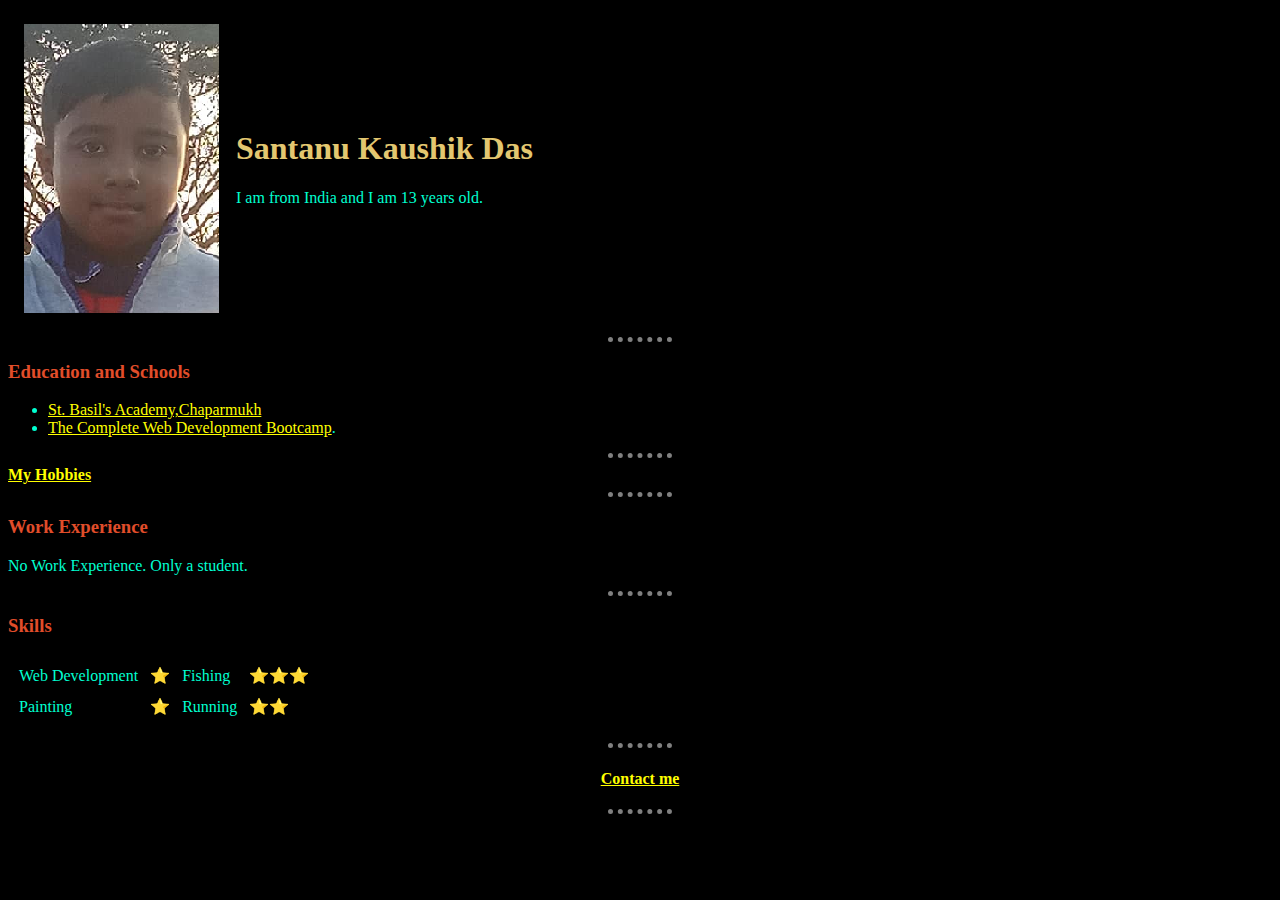
==== index.html @ f2b010ee "Update index.html" ====
<html lang="en" dir="ltr">

<head>
  <meta charset="utf-8">
  <title>Santanu's Personal Site</title>
    <link rel="stylesheet" href="css/styles.css">
</head>

<body>
  <table cellspacing="15">
    <tr>
      <td><img src="Images\img1.png" alt="an image of Santanu"></td>
      <td>
        <h1>Santanu Kaushik Das</h1>
        <p>
          I am from India and  I am 13 years old.
      </td>
    </tr>
  </table>
  <hr>
  </p>
  <p>
  <h3>Education and Schools</h3>
  <ul>
    <li><a href="http://stbasil.in">St. Basil's Academy,Chaparmukh</a></li>
    <li><a href="https://www.udemy.com/course/the-complete-web-development-bootcamp/">The Complete Web Development Bootcamp</a>.</li>
  </ul>
  </p>
  <hr>
    <a  href="hobbies.html"><b>My Hobbies</b></a>
  <hr>
  <p>
    <h3>Work Experience</h3>
    No Work Experience. Only a student.
  </p>
  <hr>
  <p>
    <h3>Skills</h3>
  <table cellspacing="10">

      <tr>
        <td>Web Development</td><td>⭐</td>
        <td>Fishing</td><td>⭐⭐⭐</td>
      </tr>
      <tr>
        <td>Painting</td><td>⭐</td>
        <td>Running</td><td>⭐⭐</td>
      </tr>

  </table>
  </p>
  <hr>
  <p>
<center><h4><a href="contact_details.html">Contact me</a></h4></center>
  </p>
<hr size ="5">
</body>
</html>
---- css/styles.css ----
body{
  font-family: cursive;
  background-image: url("background4.png");
  background-repeat: repeat;
  background-size : 100% 100%;
  color:#00FFD1;
  background-color: black;
  }

div{
  color: blue;
}
  h1{
    color: #E3C770;
  }

  h3{
    color: #E14D2A;
  }
  a{
    color: yellow;
  }
  hr {

border-color: grey;
border-style: dotted none none;
border-width: 5px;
width: 5%;

}
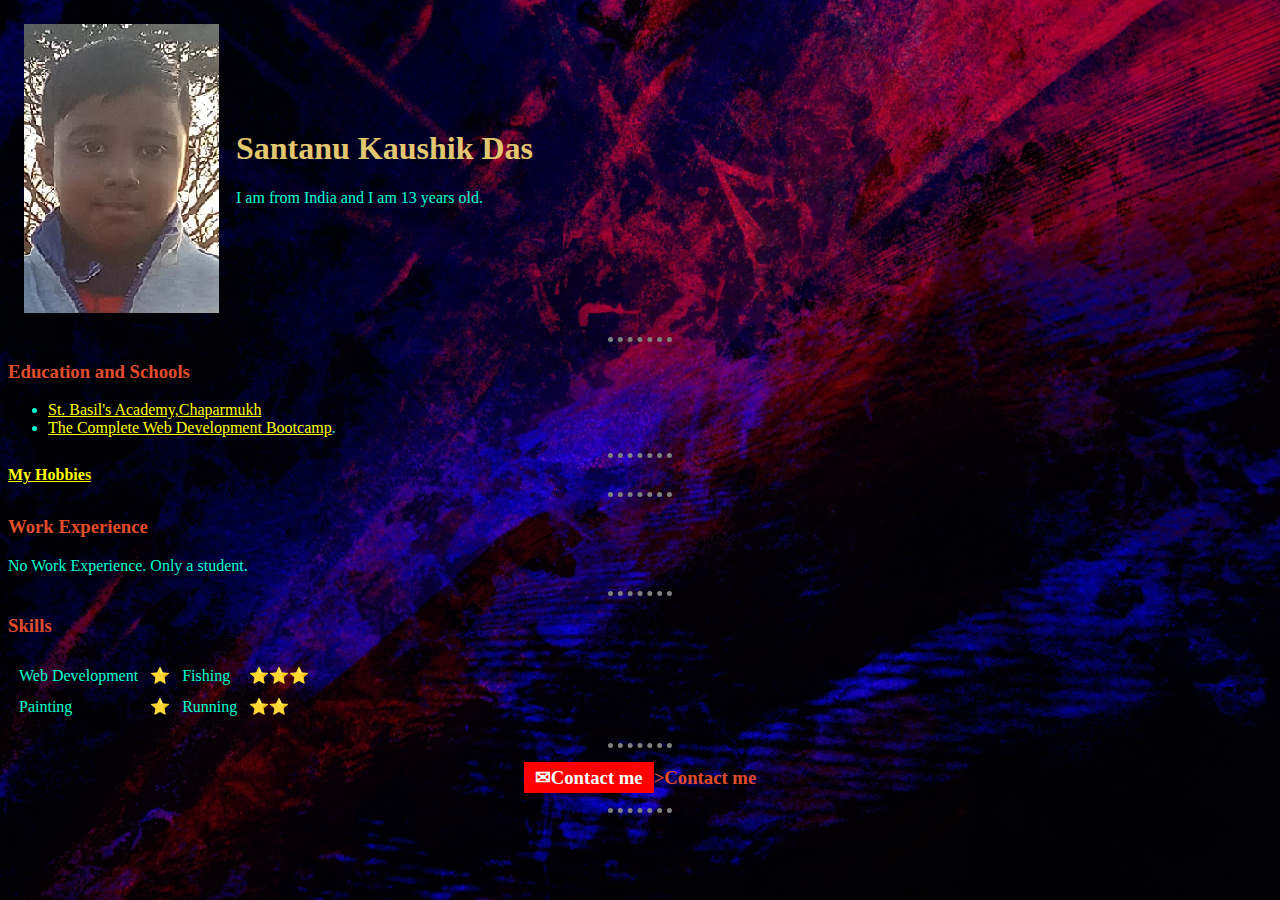
==== commit 9622a483: "Update index.html" ====
--- a/index.html
+++ b/index.html
@@ -51,7 +51,7 @@
   </p>
   <hr>
   <p>
-<center><h4><a href="contact_details.html">Contact me</a></h4></center>
+<center><h3><a href="contact_details.html" <a href="contact_details.html" style="color: white;background-color: red;padding: 5px 11px;border-style: 2px solid;text-decoration: none">✉Contact me</a>>Contact me</a></h3></center>
   </p>
 <hr size ="5">
 </body>
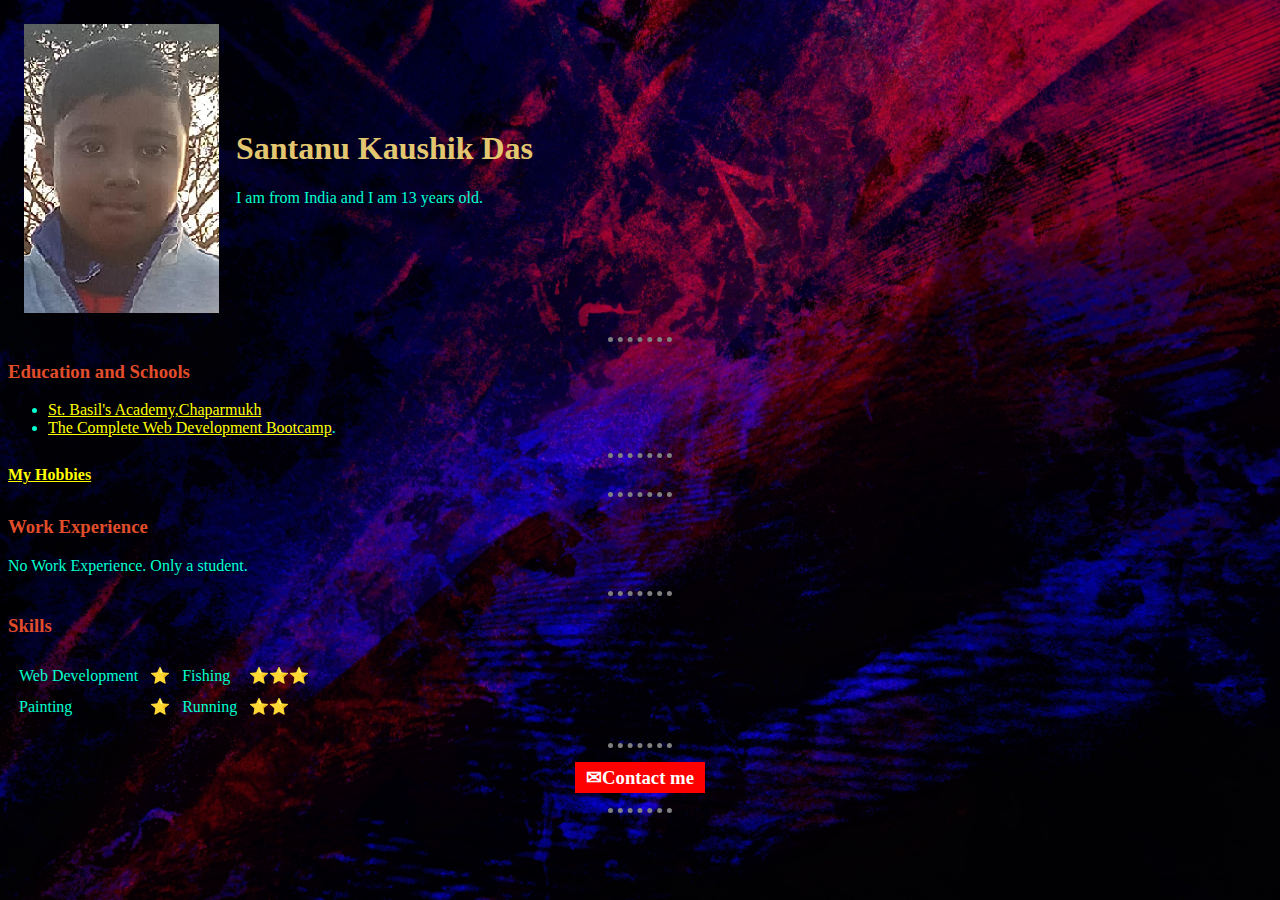
==== commit b695e5e7: "Update index.html" ====
--- a/index.html
+++ b/index.html
@@ -51,7 +51,7 @@
   </p>
   <hr>
   <p>
-<center><h3><a href="contact_details.html" <a href="contact_details.html" style="color: white;background-color: red;padding: 5px 11px;border-style: 2px solid;text-decoration: none">✉Contact me</a>>Contact me</a></h3></center>
+<center><h3><a href="contact_details.html" <a href="contact_details.html" style="color: white;background-color: red;padding: 5px 11px;border-style: 2px solid;text-decoration: none">✉Contact me</a></h3></center>
   </p>
 <hr size ="5">
 </body>
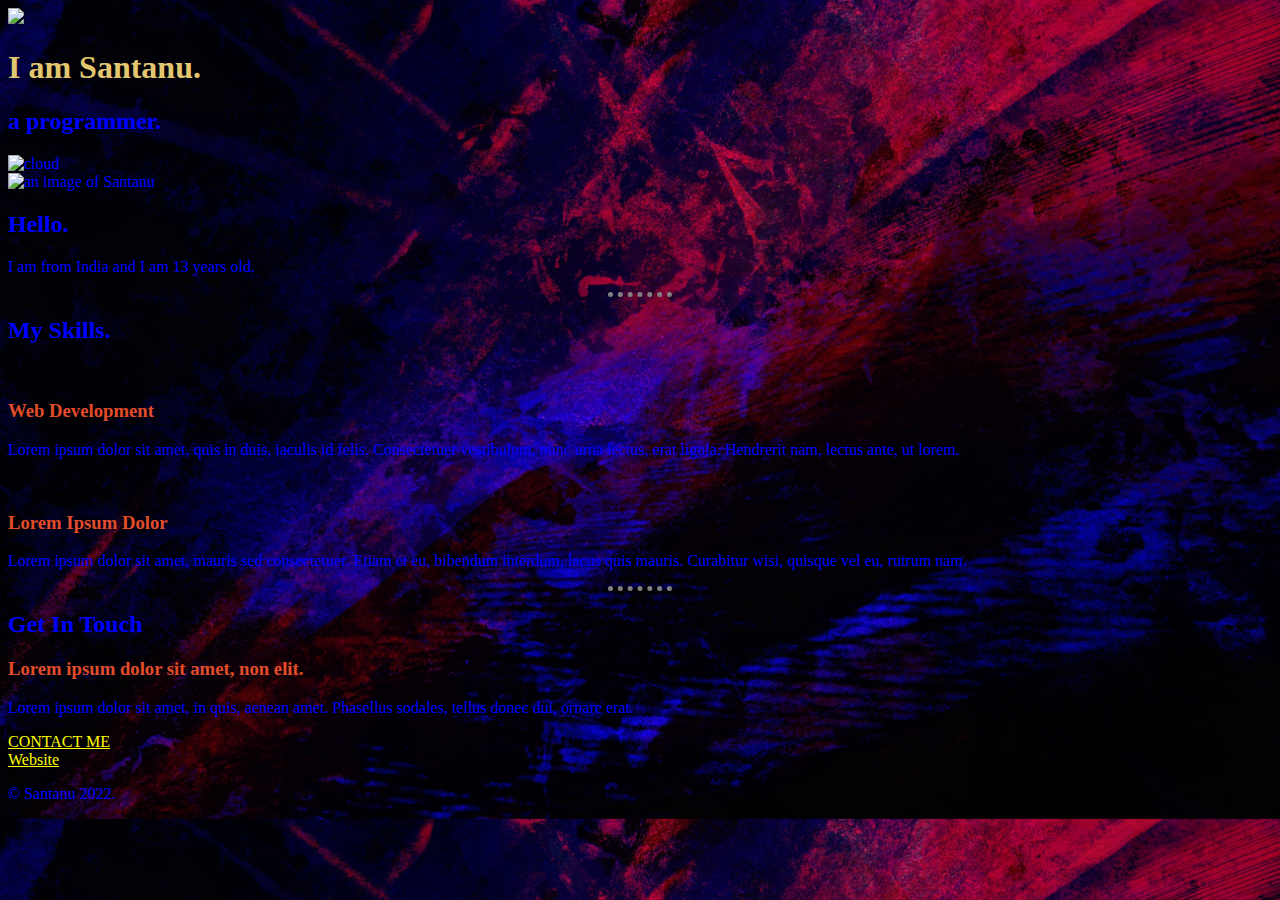
==== commit 5cc581ca: "update index.html" ====
--- a/index.html
+++ b/index.html
@@ -1,58 +1,58 @@
+<!DOCTYPE html>
 <html lang="en" dir="ltr">
+  <head>
+    <meta charset="utf-8">
+    <title>Santanu Kaushik Das</title>
+    <link rel="icon" href="favicon.ico">
+    <link rel="stylesheet" href="css/styles.css">
+    <link rel="preconnect" href="https://fonts.googleapis.com">
+    <link rel="preconnect" href="https://fonts.googleapis.com">
+    <link rel="preconnect" href="https://fonts.gstatic.com" crossorigin>
+    <link href="https://fonts.googleapis.com/css2?family=Poppins&display=swap" rel="stylesheet">
+    <link rel="preconnect" href="https://fonts.gstatic.com" crossorigin>
+    <link href="https://fonts.googleapis.com/css2?family=Fasthand&display=swap" rel="stylesheet">
+  </head>
+  <body>
+    <div class="home">
+      <img src="https://media1.giphy.com/media/TercUvhYRPkmkDUNZk/200w.webp?cid=ecf05e47uytrkayiejtx4tissjgmz1xnknlc2nndv8haky32&rid=200w.webp&ct=s" class="cloud1">
+      <p><h1 class="line1">I am Santanu.</h1></p>
+      <h2 class="l2">a <span class="student">programmer</span>.</h2>
+      <img src="images/cloud.png" alt="cloud" class="cloud2">
+    </div>
 
-<head>
-  <meta charset="utf-8">
-  <title>Santanu's Personal Site</title>
-    <link rel="stylesheet" href="css/styles.css">
-</head>
+    <div class="middle-container">
+      <div class="profile">
+        <img src="images/img1.png" alt="an image of Santanu">
+        <h2>Hello.</h2>
+        <p>I am from India and I am 13 years old.</p>
+      </div>
+      <hr>
+      <div class="skills">
+        <h2>My Skills.</h2>
+        <div class="skill-row">
+          <img class="skillimg1" src="images/computer.png" alt="">
+          <h3>Web Development</h3>
+          <p class="s1-description">Lorem ipsum dolor sit amet, quis in duis, iaculis id felis. Consectetuer vestibulum, nunc urna lectus, erat ligula. Hendrerit nam, lectus ante, ut lorem.</p>
+        </div>
+        <div class="skill-row">
+          <img class="skillimg2" src="images/chillies.png" alt="">
+          <h3>Lorem Ipsum Dolor</h3>
+          <p class="s2-description">Lorem ipsum dolor sit amet, mauris sed consectetuer. Etiam et eu, bibendum interdum, lacus quis mauris. Curabitur wisi, quisque vel eu, rutrum nam.</p>
+        </div>
+      </div>
+      <hr>
+      <div class="contact-me">
+        <h2>Get In Touch</h2>
+        <h3>Lorem ipsum dolor sit amet, non elit.</h3>
+        <p>Lorem ipsum dolor sit amet, in quis, aenean amet. Phasellus sodales, tellus donec dui, ornare erat.</p>
+        <a class="btn" href="mailto:dummy@gmail.com">CONTACT ME</a>
+      </div>
+    </div>
 
-<body>
-  <table cellspacing="15">
-    <tr>
-      <td><img src="Images\img1.png" alt="an image of Santanu"></td>
-      <td>
-        <h1>Santanu Kaushik Das</h1>
-        <p>
-          I am from India and  I am 13 years old.
-      </td>
-    </tr>
-  </table>
-  <hr>
-  </p>
-  <p>
-  <h3>Education and Schools</h3>
-  <ul>
-    <li><a href="http://stbasil.in">St. Basil's Academy,Chaparmukh</a></li>
-    <li><a href="https://www.udemy.com/course/the-complete-web-development-bootcamp/">The Complete Web Development Bootcamp</a>.</li>
-  </ul>
-  </p>
-  <hr>
-    <a  href="hobbies.html"><b>My Hobbies</b></a>
-  <hr>
-  <p>
-    <h3>Work Experience</h3>
-    No Work Experience. Only a student.
-  </p>
-  <hr>
-  <p>
-    <h3>Skills</h3>
-  <table cellspacing="10">
 
-      <tr>
-        <td>Web Development</td><td>⭐</td>
-        <td>Fishing</td><td>⭐⭐⭐</td>
-      </tr>
-      <tr>
-        <td>Painting</td><td>⭐</td>
-        <td>Running</td><td>⭐⭐</td>
-      </tr>
-
-  </table>
-  </p>
-  <hr>
-  <p>
-<center><h3><a href="contact_details.html" <a href="contact_details.html" style="color: white;background-color: red;padding: 5px 11px;border-style: 2px solid;text-decoration: none">✉Contact me</a></h3></center>
-  </p>
-<hr size ="5">
-</body>
+    <div class="bottom-container">
+      <a class="footer-link" href="https://www.appbrewerco/">Website</a>
+      <p class="corp">© Santanu 2022.</p>
+    </div>
+  </body>
 </html>
--- a/css/styles.css
+++ b/css/styles.css
@@ -29,3 +29,7 @@
 width: 5%;
 
 }
+a:hover{
+font-style:bold;
+color:red;
+}
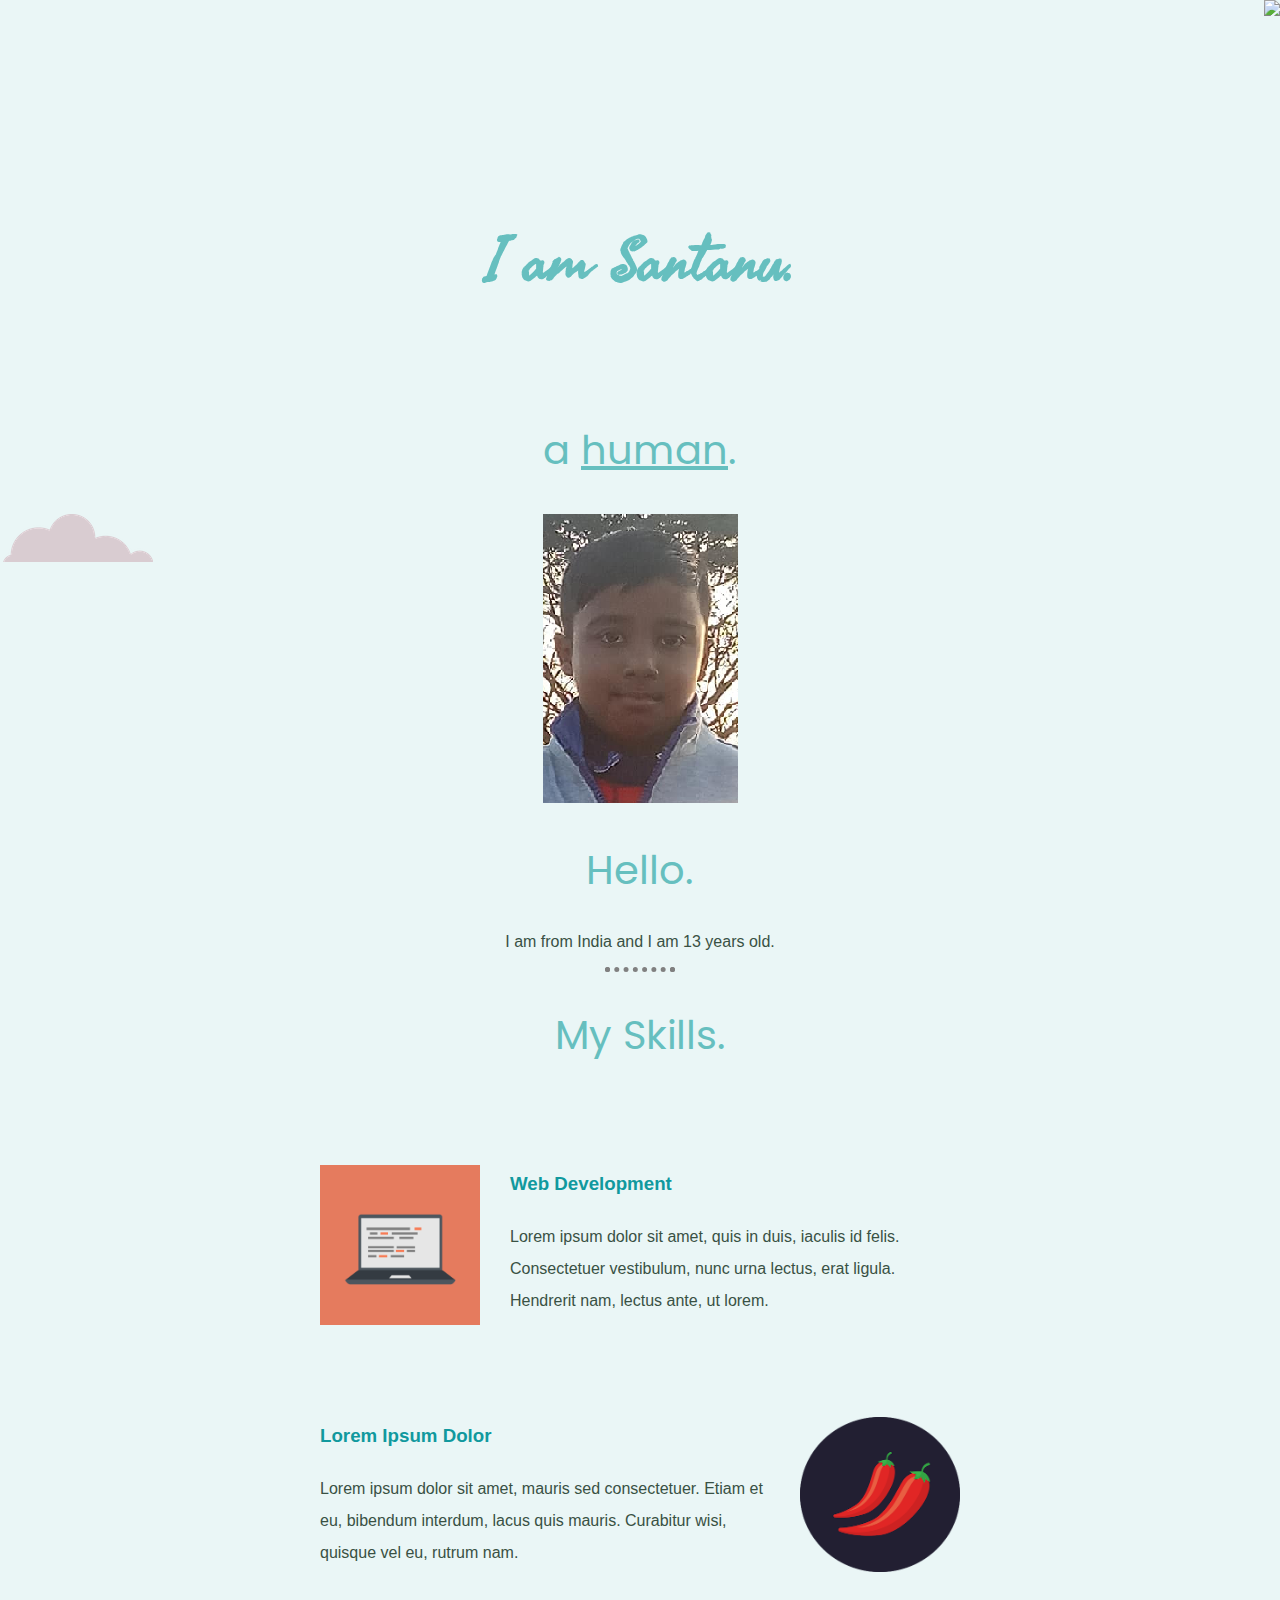
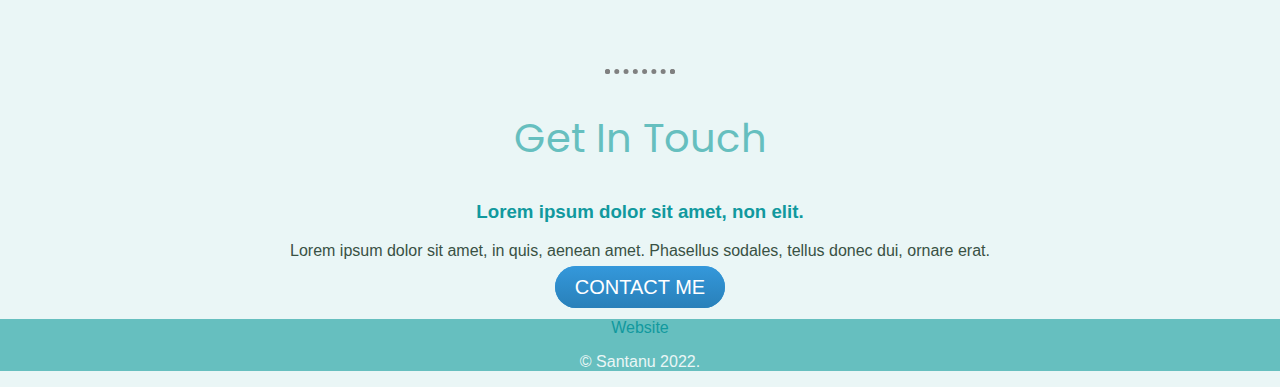
==== commit 12b4d3d0: "Update index.html" ====
--- a/index.html
+++ b/index.html
@@ -16,7 +16,7 @@
     <div class="home">
       <img src="https://media1.giphy.com/media/TercUvhYRPkmkDUNZk/200w.webp?cid=ecf05e47uytrkayiejtx4tissjgmz1xnknlc2nndv8haky32&rid=200w.webp&ct=s" class="cloud1">
       <p><h1 class="line1">I am Santanu.</h1></p>
-      <h2 class="l2">a <span class="student">programmer</span>.</h2>
+      <h2 class="l2">a <span class="student">human</span>.</h2>
       <img src="images/cloud.png" alt="cloud" class="cloud2">
     </div>
 
--- a/css/styles.css
+++ b/css/styles.css
@@ -1,35 +1,100 @@
+body{
+background-color: #EAF6F6;
+text-align: center;
+padding: 100px 0 0 0;
+margin:0;
+font-family: verdana, sans-serif;
+color: #395144;
+}
+h1{
+  line-height: 4;
+  font-family:Fasthand,sans-serif;
+  font-size: 3.75rem ;
+  color: #66BFBF;
+}
+.student{text-decoration: underline;}
 
-body{
-  font-family: cursive;
-  background-image: url("background4.png");
-  background-repeat: repeat;
-  background-size : 100% 100%;
-  color:#00FFD1;
-  background-color: black;
-  }
+.cloud1{
+  position: absolute;
+  right:0;
+  top: 0;
+}
+.cloud2{
+  position: absolute;
+  bottom: auto;
+  left: 3px;
+}
+h2{
+  font-weight: normal;
+  color: #66BFBF;
+  font-family: 'Poppins',sans-serif;
+  font-size: 2.5rem;
+}
+h3{
+  color:#11999E;
+}
+a{
+  text-decoration: none;
+  color:#11999E;
+}
 
-div{
-  color: blue;
+.skill-row{
+  line-height: 2;
+  text-align: left;
+  margin: 100px auto 100px auto;
+  width: 50%;
 }
-  h1{
-    color: #E3C770;
-  }
+.skillimg1{
+  margin-right: 30px;
+  float: left;
+  width: 25%;
+}
+.skillimg2{
+  margin-left: 30px;
+  float:right;
+  width: 25%;
+}
+.bottom-container{
+  margin-top: 20px;
+  background-color: #66BFBF;
+}
+.corp{
+  color:#EAF6F6;
+}
+hr{
+  border-style: dotted;
+  color:grey;
+  border-width: 5px;
+  border-top: 0;
+  width: 60px;
+}
+.contact-me{
+  margin-bottom: 20px;
+}
 
-  h3{
-    color: #E14D2A;
-  }
-  a{
-    color: yellow;
-  }
-  hr {
+.btn {
+  background: #3498db;
+  background-image: -webkit-linear-gradient(top, #3498db, #2980b9);
+  background-image: -moz-linear-gradient(top, #3498db, #2980b9);
+  background-image: -ms-linear-gradient(top, #3498db, #2980b9);
+  background-image: -o-linear-gradient(top, #3498db, #2980b9);
+  background-image: linear-gradient(to bottom, #3498db, #2980b9);
+  -webkit-border-radius: 28;
+  -moz-border-radius: 28;
+  border-radius: 28px;
+  font-family: Arial;
+  color: #ffffff;
+  font-size: 20px;
+  padding: 10px 20px 10px 20px;
+  text-decoration: none;
+}
 
-border-color: grey;
-border-style: dotted none none;
-border-width: 5px;
-width: 5%;
-
+.btn:hover {
+  background: #3cb0fd;
+  background-image: -webkit-linear-gradient(top, #3cb0fd, #3498db);
+  background-image: -moz-linear-gradient(top, #3cb0fd, #3498db);
+  background-image: -ms-linear-gradient(top, #3cb0fd, #3498db);
+  background-image: -o-linear-gradient(top, #3cb0fd, #3498db);
+  background-image: linear-gradient(to bottom, #3cb0fd, #3498db);
+  text-decoration: none;
 }
-a:hover{
-font-style:bold;
-color:red;
-}
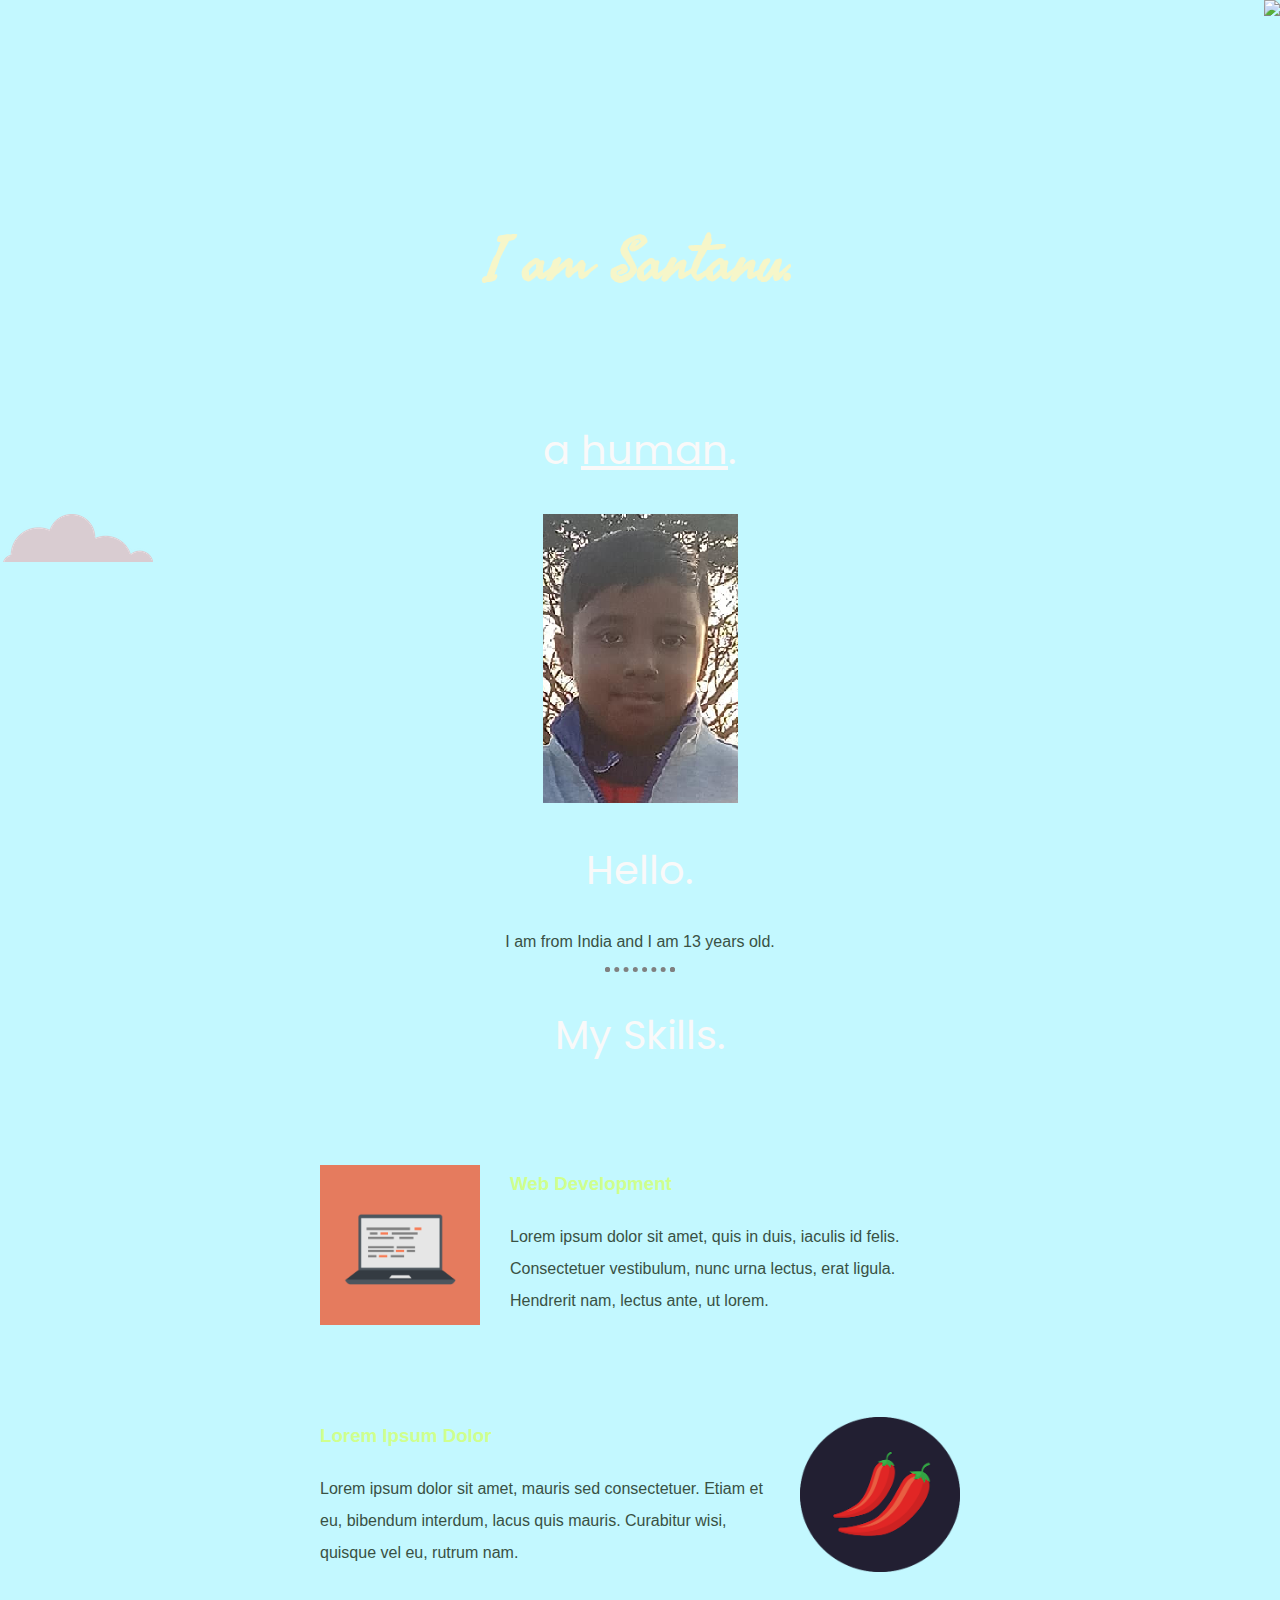
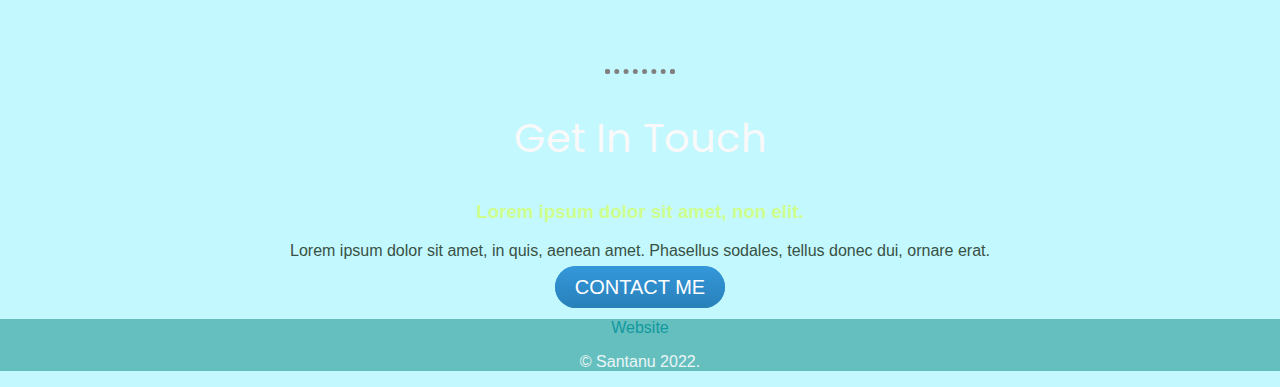
==== commit 1763d7c7: "Update index.html" ====
--- a/index.html
+++ b/index.html
@@ -51,7 +51,7 @@
 
 
     <div class="bottom-container">
-      <a class="footer-link" href="https://www.appbrewerco/">Website</a>
+      <a class="footer-link" href="https://www.shantanu-kaushik-das.github.io/cv">Website</a>
       <p class="corp">© Santanu 2022.</p>
     </div>
   </body>
--- a/css/styles.css
+++ b/css/styles.css
@@ -1,5 +1,5 @@
 body{
-background-color: #EAF6F6;
+background-color: #C3F8FF;
 text-align: center;
 padding: 100px 0 0 0;
 margin:0;
@@ -10,7 +10,7 @@
   line-height: 4;
   font-family:Fasthand,sans-serif;
   font-size: 3.75rem ;
-  color: #66BFBF;
+  color: #F6F6C9;
 }
 .student{text-decoration: underline;}
 
@@ -26,12 +26,12 @@
 }
 h2{
   font-weight: normal;
-  color: #66BFBF;
+  color: #F9F9F9;
   font-family: 'Poppins',sans-serif;
   font-size: 2.5rem;
 }
 h3{
-  color:#11999E;
+  color:#CFFF8D;
 }
 a{
   text-decoration: none;
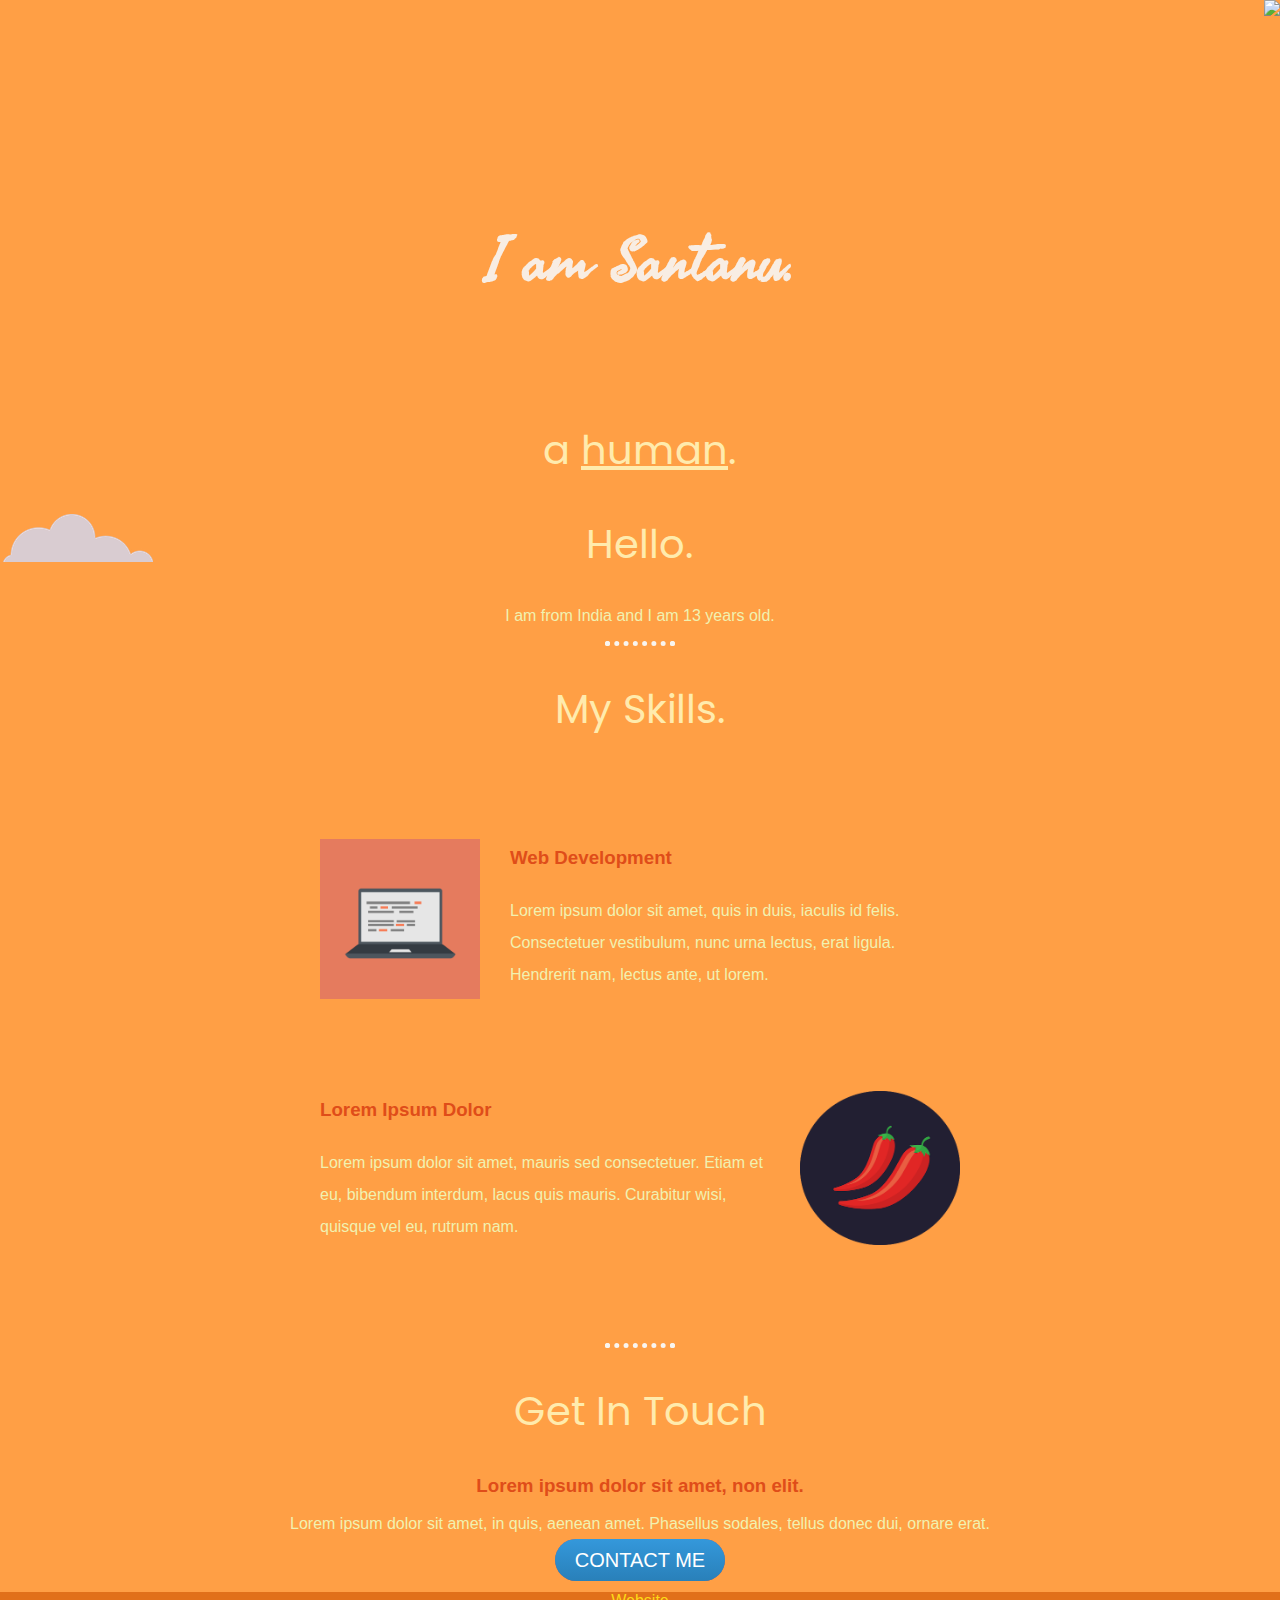
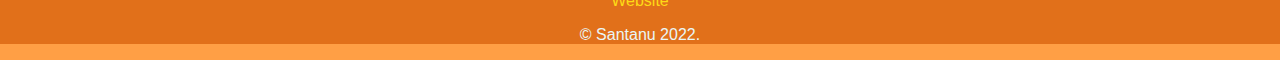
==== commit 90ba214d: "comment out my image" ====
--- a/index.html
+++ b/index.html
@@ -22,7 +22,7 @@
 
     <div class="middle-container">
       <div class="profile">
-        <img src="images/img1.png" alt="an image of Santanu">
+        <!--<img src="images/img1.png" alt="an image of Santanu">-->
         <h2>Hello.</h2>
         <p>I am from India and I am 13 years old.</p>
       </div>
--- a/css/styles.css
+++ b/css/styles.css
@@ -1,16 +1,16 @@
 body{
-background-color: #C3F8FF;
+background-color:#FF9F45;
 text-align: center;
 padding: 100px 0 0 0;
 margin:0;
 font-family: verdana, sans-serif;
-color: #395144;
+color: #F1F1B0;
 }
 h1{
   line-height: 4;
   font-family:Fasthand,sans-serif;
   font-size: 3.75rem ;
-  color: #F6F6C9;
+  color:#F8EDE3;
 }
 .student{text-decoration: underline;}
 
@@ -26,18 +26,20 @@
 }
 h2{
   font-weight: normal;
-  color: #F9F9F9;
+  color: #FFEBAD;
   font-family: 'Poppins',sans-serif;
   font-size: 2.5rem;
 }
 h3{
-  color:#CFFF8D;
+  color:#DF4D19;
 }
 a{
   text-decoration: none;
-  color:#11999E;
+  color:#FDDA16;
 }
-
+a:hover{
+  color: #B31313;
+}
 .skill-row{
   line-height: 2;
   text-align: left;
@@ -56,14 +58,14 @@
 }
 .bottom-container{
   margin-top: 20px;
-  background-color: #66BFBF;
+  background-color: #E1701A;
 }
 .corp{
   color:#EAF6F6;
 }
 hr{
   border-style: dotted;
-  color:grey;
+  color:#F9F5F0;
   border-width: 5px;
   border-top: 0;
   width: 60px;
@@ -73,7 +75,7 @@
 }
 
 .btn {
-  background: #3498db;
+  background: #BB5A5A;
   background-image: -webkit-linear-gradient(top, #3498db, #2980b9);
   background-image: -moz-linear-gradient(top, #3498db, #2980b9);
   background-image: -ms-linear-gradient(top, #3498db, #2980b9);
@@ -90,7 +92,7 @@
 }
 
 .btn:hover {
-  background: #3cb0fd;
+  background: #FF9000;
   background-image: -webkit-linear-gradient(top, #3cb0fd, #3498db);
   background-image: -moz-linear-gradient(top, #3cb0fd, #3498db);
   background-image: -ms-linear-gradient(top, #3cb0fd, #3498db);
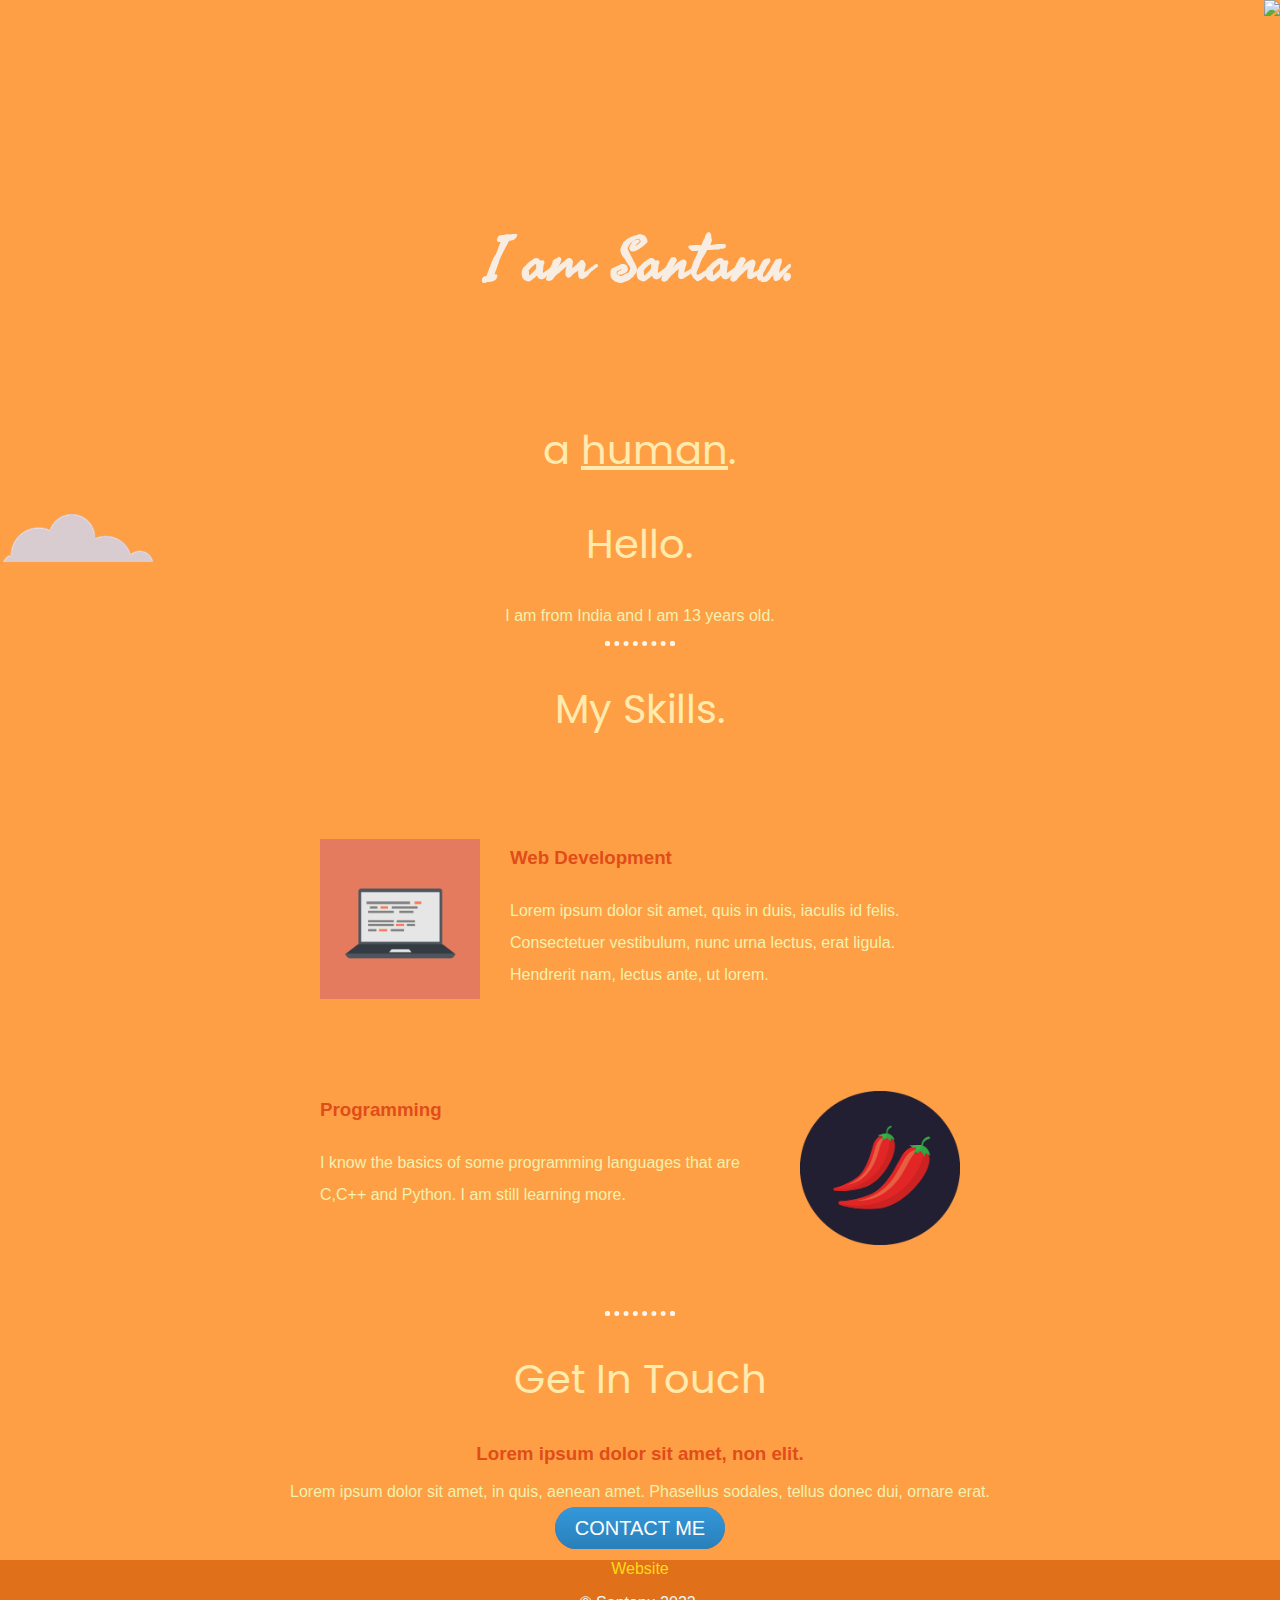
==== commit 77f376e2: "Update index.html" ====
--- a/index.html
+++ b/index.html
@@ -36,8 +36,8 @@
         </div>
         <div class="skill-row">
           <img class="skillimg2" src="images/chillies.png" alt="">
-          <h3>Lorem Ipsum Dolor</h3>
-          <p class="s2-description">Lorem ipsum dolor sit amet, mauris sed consectetuer. Etiam et eu, bibendum interdum, lacus quis mauris. Curabitur wisi, quisque vel eu, rutrum nam.</p>
+          <h3>Programming</h3>
+          <p class="s2-description">I know the basics of some programming languages that are C,C++ and Python. I am still learning more.</p>
         </div>
       </div>
       <hr>
